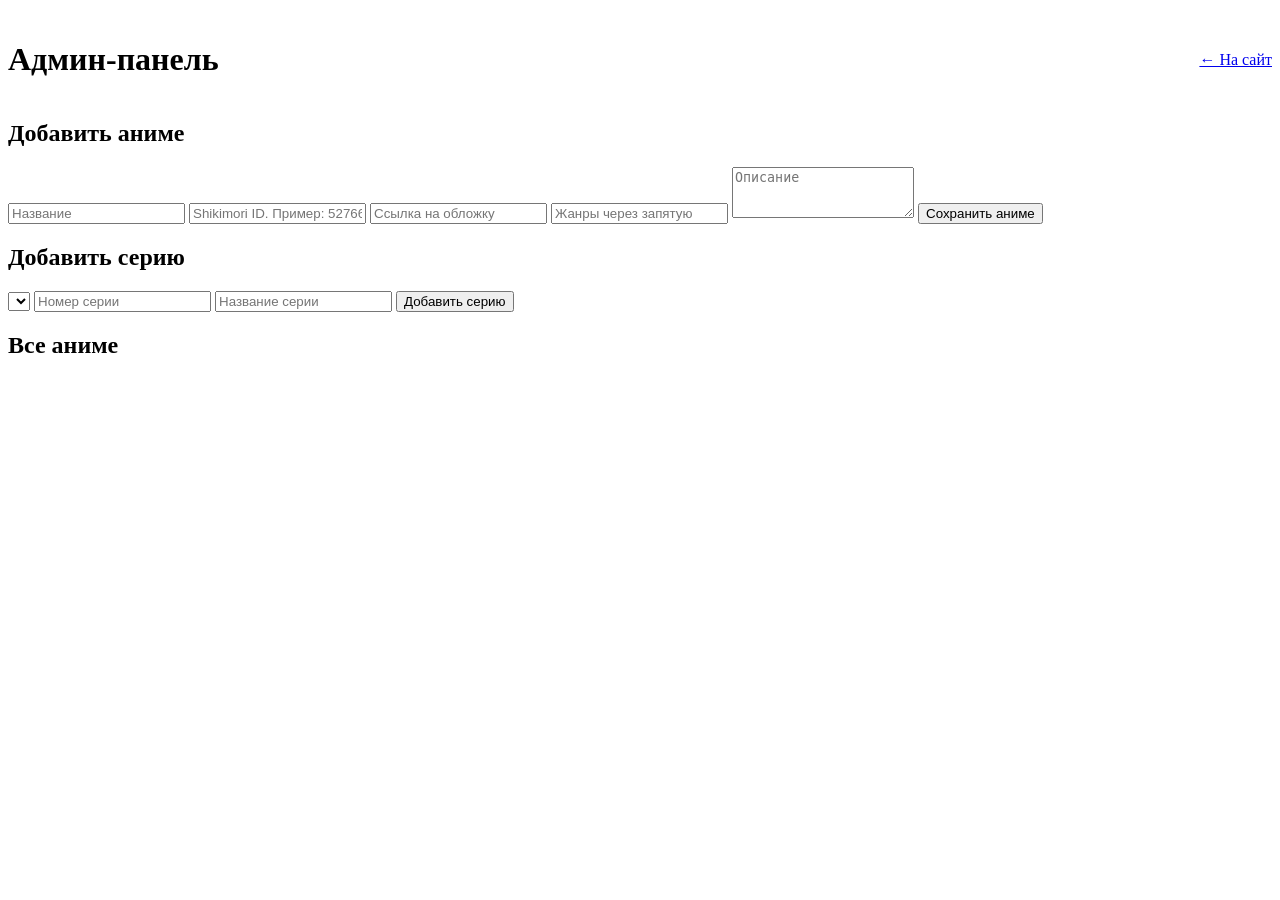
==== admin.html @ 5b0abafa "Create admin.html" ====
<!DOCTYPE html>
<html lang="ru" data-theme="dark">
<head>
  <meta charset="UTF-8">
  <meta name="viewport" content="width=device-width, initial-scale=1.0">
  <title>Админка</title>
  <link rel="stylesheet" href="style.css">
</head>
<body>
  <main class="container">
    <div style="display:flex; justify-content: space-between; align-items:center; margin:20px 0;">
      <h1>Админ-панель</h1>
      <a href="/" class="btn-admin">← На сайт</a>
    </div>

    <div class="admin-section">
      <h2>Добавить аниме</h2>
      <input type="text" id="title" placeholder="Название">
      <input type="text" id="shiki_id" placeholder="Shikimori ID. Пример: 52766">
      <input type="text" id="cover" placeholder="Ссылка на обложку">
      <input type="text" id="genres" placeholder="Жанры через запятую">
      <textarea id="description" placeholder="Описание" rows="3"></textarea>
      <button id="save-anime" class="btn">Сохранить аниме</button>
    </div>

    <div class="admin-section">
      <h2>Добавить серию</h2>
      <select id="anime-select"></select>
      <input type="number" id="ep-num" placeholder="Номер серии">
      <input type="text" id="ep-title" placeholder="Название серии">
      <button id="save-episode" class="btn">Добавить серию</button>
    </div>

    <div class="admin-section">
      <h2>Все аниме</h2>
      <div id="anime-edit-list"></div>
    </div>
  </main>

  <script src="admin.js"></script>
</body>
</html>
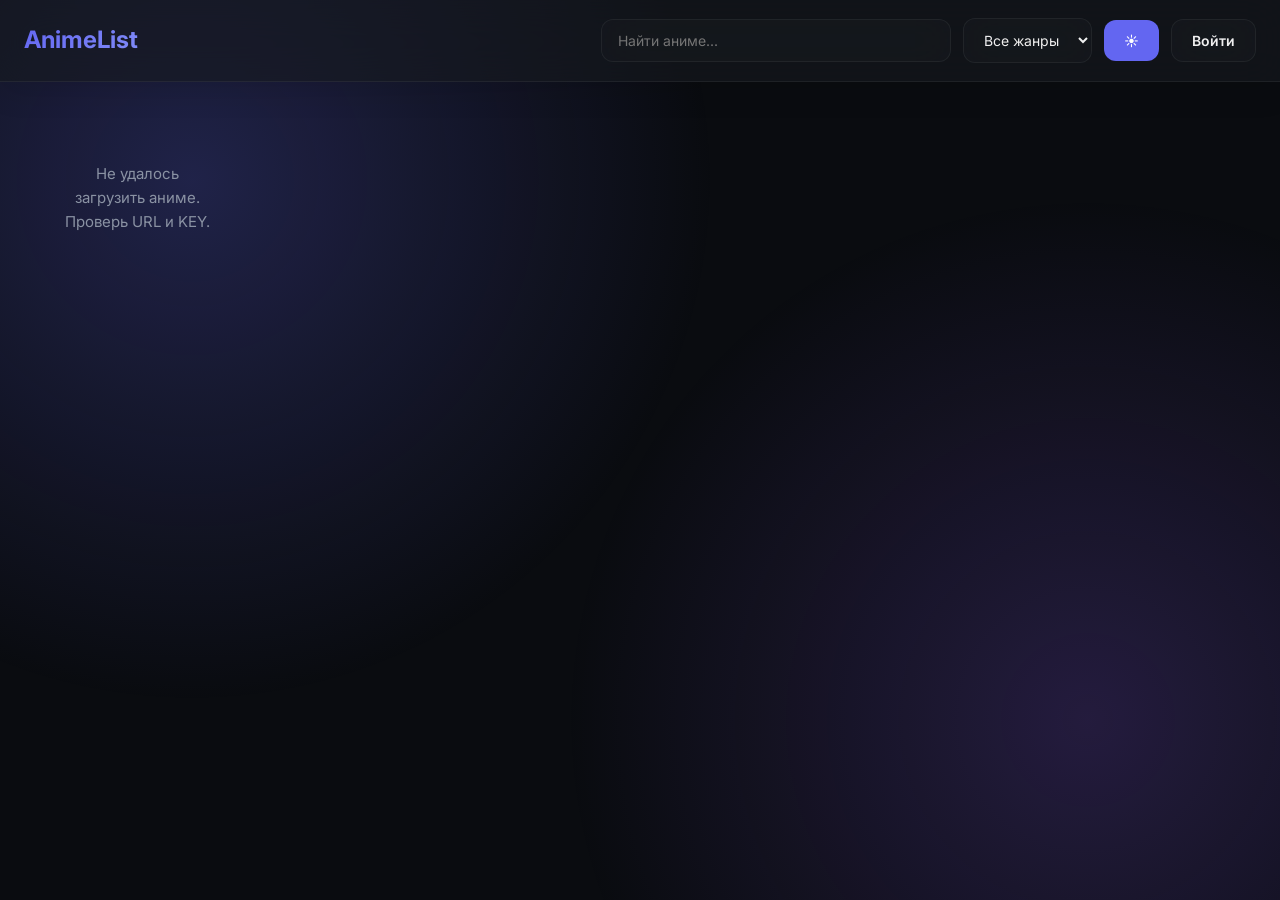
==== commit 021790ca: "Update admin.html" ====
--- a/admin.html
+++ b/admin.html
@@ -1,5 +1,5 @@
 <!DOCTYPE html>
-<html lang="ru" data-theme="dark">
+<html lang="ru">
 <head>
   <meta charset="UTF-8">
   <meta name="viewport" content="width=device-width, initial-scale=1.0">
@@ -7,36 +7,52 @@
   <link rel="stylesheet" href="style.css">
 </head>
 <body>
+  <header>
+    <div class="container header-inner">
+      <h1>Админ-панель</h1>
+      <a href="index.html" class="btn-admin">На сайт</a>
+    </div>
+  </header>
+
   <main class="container">
-    <div style="display:flex; justify-content: space-between; align-items:center; margin:20px 0;">
-      <h1>Админ-панель</h1>
-      <a href="/" class="btn-admin">← На сайт</a>
-    </div>
-
-    <div class="admin-section">
-      <h2>Добавить аниме</h2>
+    <section class="admin-section">
+      <h2>➕ Добавить аниме</h2>
       <input type="text" id="title" placeholder="Название">
-      <input type="text" id="shiki_id" placeholder="Shikimori ID. Пример: 52766">
+      <input type="text" id="shiki_id" placeholder="Shikimori ID">
       <input type="text" id="cover" placeholder="Ссылка на обложку">
       <input type="text" id="genres" placeholder="Жанры через запятую">
-      <textarea id="description" placeholder="Описание" rows="3"></textarea>
-      <button id="save-anime" class="btn">Сохранить аниме</button>
+      <textarea id="description" placeholder="Описание"></textarea>
+      <button id="save-anime" class="btn">Сохранить</button>
+    </section>
+
+    <section class="admin-section">
+      <h2>🎬 Добавить серии</h2>
+      <select id="anime-select"></select>
+      <textarea id="ep-links" placeholder="Формат: номер | название | ссылка&#10;1 | Серия 1 | https://...&#10;2 | Серия 2 | https://..." rows="6"></textarea>
+      <small style="color: var(--text-muted);">Если ссылки нет - оставь поле пустым. Ссылка пока не используется, но сохранится.</small>
+      <button id="save-episodes" class="btn">Добавить серии</button>
+    </section>
+
+    <section class="admin-section">
+      <h2>📋 Все аниме</h2>
+      <div id="anime-edit-list"></div>
+    </section>
+  </main>
+
+  <!-- Модалка редактирования -->
+  <div id="edit-modal" class="modal">
+    <div class="modal-content">
+      <span id="close-edit" class="close">&times;</span>
+      <h2>Редактировать аниме</h2>
+      <input type="text" id="edit-title" placeholder="Название">
+      <input type="text" id="edit-shiki_id" placeholder="Shikimori ID">
+      <input type="text" id="edit-cover" placeholder="Ссылка на обложку">
+      <input type="text" id="edit-genres" placeholder="Жанры через запятую">
+      <textarea id="edit-description" placeholder="Описание"></textarea>
+      <button id="update-anime" class="btn">Сохранить изменения</button>
     </div>
-
-    <div class="admin-section">
-      <h2>Добавить серию</h2>
-      <select id="anime-select"></select>
-      <input type="number" id="ep-num" placeholder="Номер серии">
-      <input type="text" id="ep-title" placeholder="Название серии">
-      <button id="save-episode" class="btn">Добавить серию</button>
-    </div>
-
-    <div class="admin-section">
-      <h2>Все аниме</h2>
-      <div id="anime-edit-list"></div>
-    </div>
-  </main>
+  </div>
 
   <script src="admin.js"></script>
 </body>
-</html>
+        </html>
--- a/style.css
+++ b/style.css
@@ -0,0 +1,377 @@
+@import url('https://fonts.googleapis.com/css2?family=Inter:wght@400;500;600;700&display=swap');
+
+:root[data-theme="dark"] {
+  --bg: #0a0c10;
+  --bg-card: rgba(22, 25, 31, 0.6);
+  --bg-hover: rgba(32, 36, 44, 0.8);
+  --text: #f0f0f0;
+  --text-muted: #8a92a3;
+  --border: rgba(255, 255, 255, 0.06);
+  --accent: #6366f1;
+  --accent-hover: #818cf8;
+  --danger: #f43f5e;
+  --success: #10b981;
+  --glass: blur(20px);
+}
+
+:root[data-theme="light"] {
+  --bg: #f8fafc;
+  --bg-card: rgba(255, 255, 255, 0.7);
+  --bg-hover: rgba(255, 255, 255, 0.9);
+  --text: #0f172a;
+  --text-muted: #64748b;
+  --border: rgba(0, 0, 0, 0.06);
+  --accent: #4f46e5;
+  --accent-hover: #4338ca;
+  --danger: #dc2626;
+  --success: #059669;
+  --glass: blur(20px);
+}
+
+* { box-sizing: border-box; margin: 0; padding: 0; }
+
+body {
+  font-family: 'Inter', sans-serif;
+  background: var(--bg);
+  color: var(--text);
+  line-height: 1.6;
+  min-height: 100vh;
+  position: relative;
+}
+
+body::before {
+  content: '';
+  position: fixed;
+  inset: 0;
+  background: 
+    radial-gradient(circle at 15% 20%, rgba(99, 102, 241, 0.25), transparent 40%),
+    radial-gradient(circle at 85% 80%, rgba(139, 92, 246, 0.2), transparent 40%);
+  pointer-events: none;
+  z-index: -1;
+}
+
+.container { max-width: 1300px; margin: 0 auto; padding: 0 24px; }
+
+header {
+  background: var(--bg-card);
+  backdrop-filter: var(--glass);
+  -webkit-backdrop-filter: var(--glass);
+  padding: 18px 0;
+  border-bottom: 1px solid var(--border);
+  position: sticky;
+  top: 0;
+  z-index: 100;
+  box-shadow: 0 8px 32px rgba(0,0,0,0.12);
+}
+
+.header-inner {
+  display: flex;
+  justify-content: space-between;
+  align-items: center;
+  gap: 20px;
+  flex-wrap: wrap;
+}
+
+header h1 {
+  font-size: 24px;
+  font-weight: 700;
+  background: linear-gradient(135deg, var(--accent), var(--accent-hover));
+  -webkit-background-clip: text;
+  -webkit-text-fill-color: transparent;
+  background-clip: text;
+}
+
+.controls {
+  display: flex;
+  gap: 12px;
+  align-items: center;
+  flex: 1;
+  justify-content: flex-end;
+  flex-wrap: wrap;
+}
+
+#search, #genre-filter, input, textarea, select {
+  padding: 12px 16px;
+  background: var(--bg-card);
+  backdrop-filter: var(--glass);
+  border: 1px solid var(--border);
+  border-radius: 12px;
+  color: var(--text);
+  font-size: 14px;
+  font-family: inherit;
+  transition: all 0.25s;
+}
+
+#search:focus, input:focus, textarea:focus, select:focus { 
+  outline: none; 
+  border-color: var(--accent);
+  box-shadow: 0 0 0 4px rgba(99, 102, 241, 0.15);
+}
+
+#search { flex: 1; max-width: 350px; }
+
+button, .btn, .btn-admin {
+  cursor: pointer;
+  padding: 12px 20px;
+  background: var(--accent);
+  border: none;
+  border-radius: 12px;
+  color: white;
+  font-size: 14px;
+  font-weight: 600;
+  font-family: inherit;
+  transition: all 0.25s cubic-bezier(0.4, 0, 0.2, 1);
+}
+
+button:hover, .btn:hover {
+  background: var(--accent-hover);
+  transform: translateY(-2px);
+  box-shadow: 0 8px 20px rgba(99, 102, 241, 0.4);
+}
+
+.btn-admin {
+  background: var(--bg-card);
+  backdrop-filter: var(--glass);
+  border: 1px solid var(--border);
+  color: var(--text);
+}
+
+.btn-admin:hover {
+  background: var(--bg-hover);
+  transform: translateY(-2px);
+}
+
+.btn-danger { background: var(--danger); }
+.btn-danger:hover { 
+  background: #e11d48; 
+  box-shadow: 0 8px 20px rgba(244, 63, 94, 0.4);
+}
+
+.anime-grid {
+  display: grid;
+  grid-template-columns: repeat(auto-fill, minmax(190px, 1fr));
+  gap: 24px;
+  padding: 40px 0;
+}
+
+.anime-card {
+  background: var(--bg-card);
+  backdrop-filter: var(--glass);
+  border-radius: 16px;
+  overflow: hidden;
+  cursor: pointer;
+  transition: all 0.3s cubic-bezier(0.4, 0, 0.2, 1);
+  border: 1px solid var(--border);
+  position: relative;
+}
+
+.anime-card:hover {
+  transform: translateY(-8px) scale(1.02);
+  box-shadow: 0 20px 40px rgba(0,0,0,0.3);
+  border-color: rgba(99, 102, 241, 0.5);
+}
+
+.anime-card img {
+  width: 100%;
+  height: 260px;
+  object-fit: cover;
+  transition: transform 0.4s;
+}
+
+.anime-card:hover img {
+  transform: scale(1.08);
+}
+
+.anime-card .info {
+  padding: 16px;
+}
+
+.anime-card h3 {
+  font-size: 15px;
+  font-weight: 600;
+  margin-bottom: 6px;
+  display: -webkit-box;
+  -webkit-line-clamp: 2;
+  -webkit-box-orient: vertical;
+  overflow: hidden;
+}
+
+.anime-card .genres {
+  font-size: 12px;
+  color: var(--text-muted);
+}
+
+.watched-badge {
+  position: absolute; 
+  top: 12px; 
+  right: 12px;
+  background: var(--accent); 
+  color: white;
+  padding: 6px 12px; 
+  border-radius: 20px;
+  font-size: 12px; 
+  font-weight: 600;
+  z-index: 2;
+  box-shadow: 0 4px 16px rgba(99, 102, 241, 0.5);
+}
+
+.modal {
+  display: none; 
+  position: fixed; 
+  z-index: 1000;
+  inset: 0;
+  background: rgba(0, 0, 0, 0.75); 
+  backdrop-filter: blur(12px);
+  overflow-y: auto;
+  animation: fadeIn 0.25s;
+}
+
+@keyframes fadeIn {
+  from { opacity: 0; }
+  to { opacity: 1; }
+}
+
+.modal-content {
+  background: var(--bg-card);
+  backdrop-filter: var(--glass);
+  margin: 50px auto; 
+  padding: 32px;
+  border-radius: 20px; 
+  max-width: 1000px; 
+  position: relative;
+  border: 1px solid var(--border);
+  box-shadow: 0 25px 80px rgba(0,0,0,0.4);
+  animation: slideUp 0.35s cubic-bezier(0.34, 1.56, 0.64, 1);
+}
+
+@keyframes slideUp {
+  from { opacity: 0; transform: translateY(30px) scale(0.95); }
+  to { opacity: 1; transform: translateY(0) scale(1); }
+}
+
+.close {
+  position: absolute; 
+  right: 24px; 
+  top: 20px;
+  font-size: 32px; 
+  cursor: pointer; 
+  color: var(--text-muted);
+  transition: all 0.25s;
+}
+.close:hover { 
+  color: var(--text); 
+  transform: rotate(90deg);
+}
+
+.player-wrapper {
+  position: relative;
+  padding-bottom: 56.25%;
+  height: 0;
+  margin: 24px 0;
+  background: #000;
+  border-radius: 16px;
+  overflow: hidden;
+}
+
+#player {
+  position: absolute;
+  inset: 0;
+  width: 100%; height: 100%;
+  border: none;
+}
+
+.episodes { 
+  display: flex; 
+  flex-wrap: wrap; 
+  gap: 10px; 
+  margin-top: 20px; 
+}
+
+.episodes button {
+  padding: 10px 16px; 
+  background: var(--bg-card); 
+  border: 1px solid var(--border);
+  border-radius: 10px; 
+  color: var(--text); 
+  cursor: pointer; 
+  font-size: 13px;
+  font-weight: 500;
+}
+
+.episodes button.active { 
+  background: var(--accent); 
+  border-color: var(--accent); 
+  color: white; 
+}
+
+.episodes button.watched::after { 
+  content: '✓'; 
+  margin-left: 6px; 
+  color: var(--success); 
+}
+
+/* Админка */
+.admin-section {
+  background: var(--bg-card);
+  backdrop-filter: var(--glass);
+  padding: 28px;
+  border-radius: 18px;
+  margin: 28px 0;
+  border: 1px solid var(--border);
+  box-shadow: 0 12px 40px rgba(0,0,0,0.15);
+}
+
+.admin-section h2 {
+  font-size: 20px;
+  font-weight: 700;
+  margin-bottom: 20px;
+  display: flex;
+  align-items: center;
+  gap: 10px;
+}
+
+.admin-section input,
+.admin-section textarea,
+.admin-section select {
+  width: 100%; 
+  margin: 10px 0; 
+}
+
+.anime-edit-item {
+  border: 1px solid var(--border);
+  padding: 18px;
+  margin: 14px 0;
+  border-radius: 14px;
+  display: flex;
+  justify-content: space-between;
+  align-items: center;
+  background: var(--bg-card);
+  backdrop-filter: var(--glass);
+  transition: all 0.25s;
+}
+
+.anime-edit-item:hover {
+  border-color: var(--accent);
+  transform: translateX(4px);
+}
+
+.anime-edit-item .shiki-id {
+  color: var(--text-muted);
+  font-size: 13px;
+  margin-left: 8px;
+}
+
+.empty {
+  text-align: center;
+  color: var(--text-muted);
+  padding: 40px;
+  font-size: 15px;
+}
+
+@media (max-width: 768px) {
+  .header-inner { flex-direction: column; align-items: stretch; }
+  .controls { justify-content: space-between; }
+  #search { max-width: 100%; }
+  .anime-grid { grid-template-columns: repeat(auto-fill, minmax(150px, 1fr)); gap: 16px; }
+  .modal-content { margin: 20px 16px; padding: 24px; }
+         }
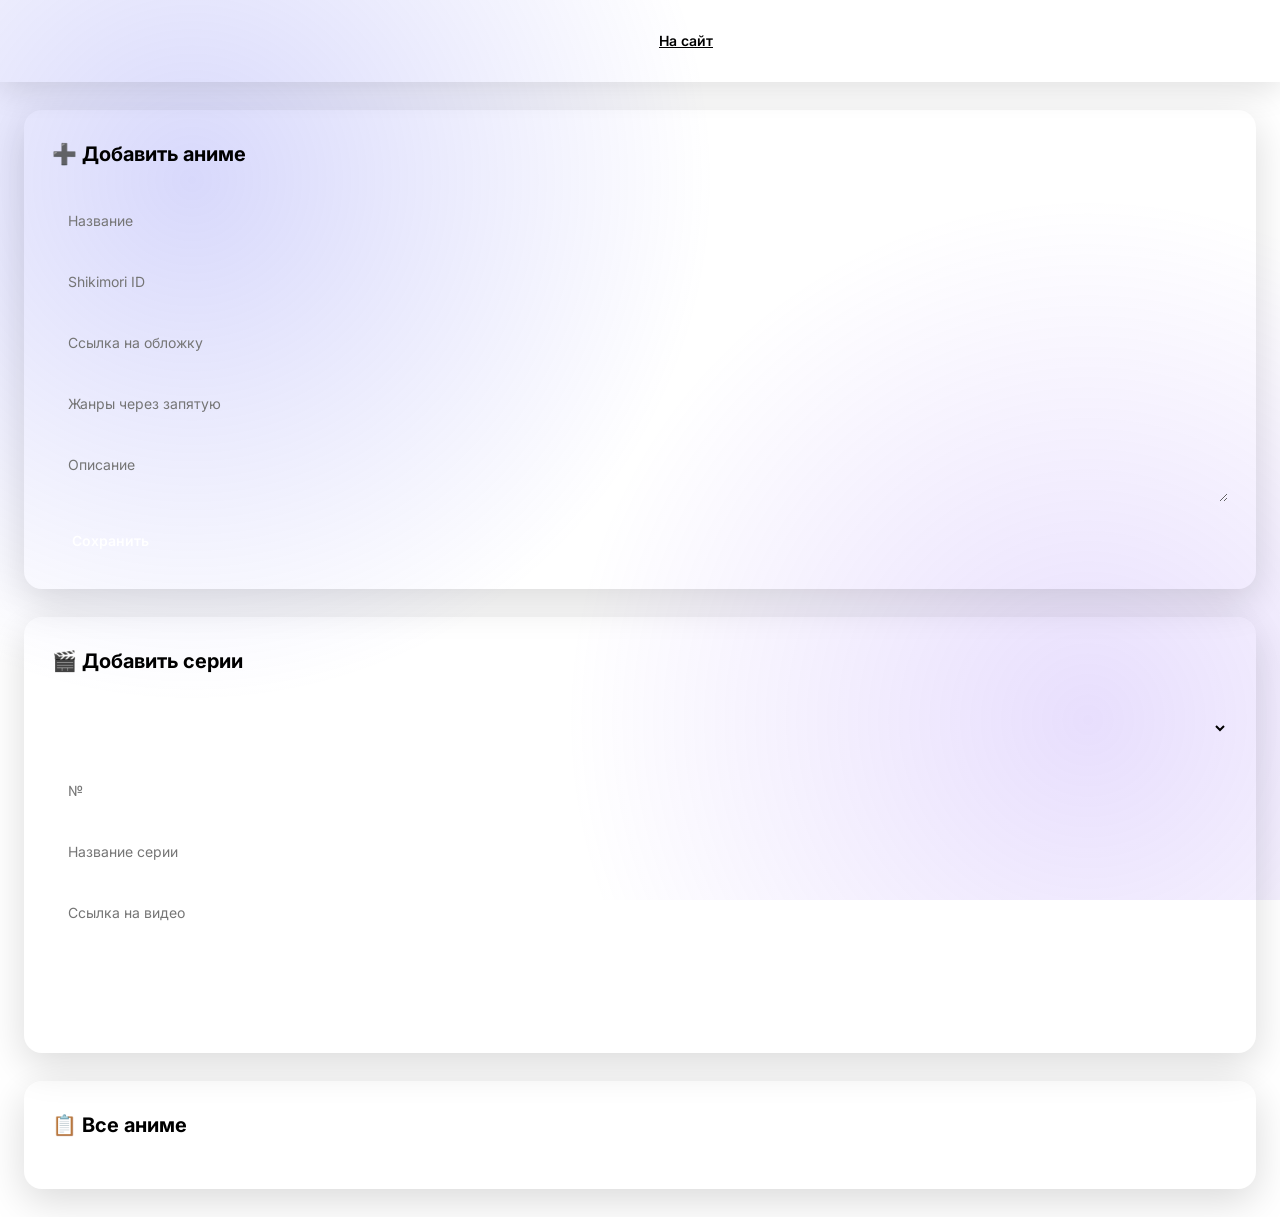
==== commit 9a092eb6: "Update admin.html" ====
--- a/admin.html
+++ b/admin.html
@@ -11,6 +11,7 @@
     <div class="container header-inner">
       <h1>Админ-панель</h1>
       <a href="index.html" class="btn-admin">На сайт</a>
+      <button id="logout-btn" class="btn btn-danger">Выйти</button>
     </div>
   </header>
 
@@ -28,9 +29,18 @@
     <section class="admin-section">
       <h2>🎬 Добавить серии</h2>
       <select id="anime-select"></select>
-      <textarea id="ep-links" placeholder="Формат: номер | название | ссылка&#10;1 | Серия 1 | https://...&#10;2 | Серия 2 | https://..." rows="6"></textarea>
-      <small style="color: var(--text-muted);">Если ссылки нет - оставь поле пустым. Ссылка пока не используется, но сохранится.</small>
-      <button id="save-episodes" class="btn">Добавить серии</button>
+      <div id="episodes-form">
+        <div class="episode-row">
+          <input type="number" class="ep-num" placeholder="№" min="1">
+          <input type="text" class="ep-title" placeholder="Название серии">
+          <input type="text" class="ep-link" placeholder="Ссылка на видео">
+          <button type="button" class="btn btn-danger remove-ep">×</button>
+        </div>
+      </div>
+      <div class="episode-actions">
+        <button type="button" id="add-episode-row" class="btn">+ Добавить поле</button>
+        <button id="save-episodes" class="btn">Сохранить серии</button>
+      </div>
     </section>
 
     <section class="admin-section">
@@ -39,7 +49,6 @@
     </section>
   </main>
 
-  <!-- Модалка редактирования -->
   <div id="edit-modal" class="modal">
     <div class="modal-content">
       <span id="close-edit" class="close">&times;</span>
@@ -55,4 +64,4 @@
 
   <script src="admin.js"></script>
 </body>
-        </html>
+</html>
--- a/style.css
+++ b/style.css
@@ -374,4 +374,42 @@
   #search { max-width: 100%; }
   .anime-grid { grid-template-columns: repeat(auto-fill, minmax(150px, 1fr)); gap: 16px; }
   .modal-content { margin: 20px 16px; padding: 24px; }
-         }
+  .episode-row {
+  display: grid;
+  grid-template-columns: 80px 1fr 1fr 40px;
+  gap: 10px;
+  margin-bottom: 12px;
+  align-items: center;
+}
+
+.episode-row input {
+  margin: 0;
+}
+
+.episode-actions {
+  display: flex;
+  gap: 12px;
+  margin-top: 16px;
+}
+
+.edit-actions {
+  display: flex;
+  gap: 8px;
+}
+
+.ep-count {
+  color: var(--text-muted);
+  font-size: 13px;
+  margin-left: 10px;
+}
+
+@media (max-width: 768px) {
+  .episode-row {
+    grid-template-columns: 1fr;
+  }
+  
+  .episode-row .remove-ep {
+    width: 100%;
+  }
+}       
+}
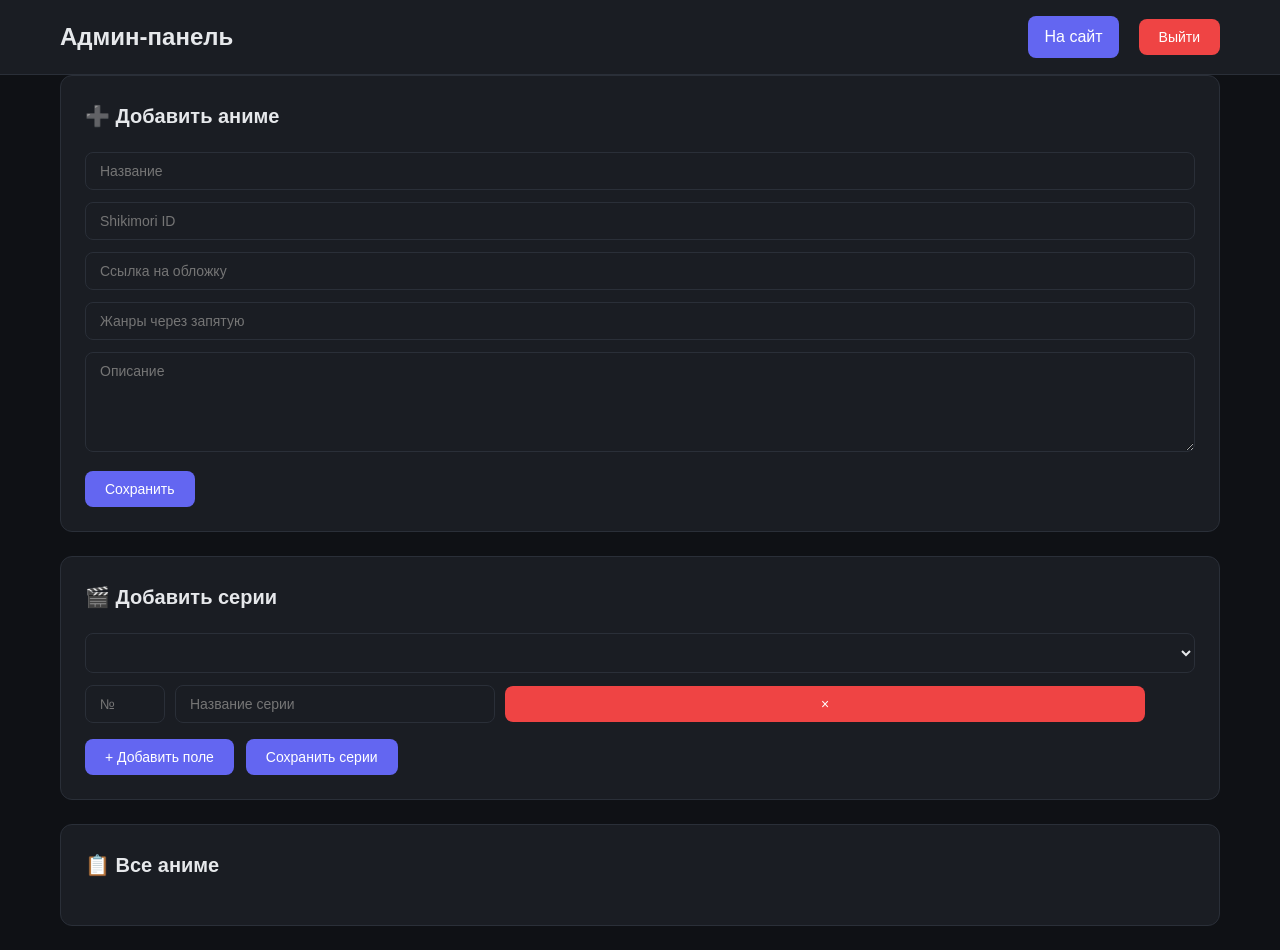
==== commit 23ea738f: "Update admin.html" ====
--- a/admin.html
+++ b/admin.html
@@ -33,7 +33,6 @@
         <div class="episode-row">
           <input type="number" class="ep-num" placeholder="№" min="1">
           <input type="text" class="ep-title" placeholder="Название серии">
-          <input type="text" class="ep-link" placeholder="Ссылка на видео">
           <button type="button" class="btn btn-danger remove-ep">×</button>
         </div>
       </div>
@@ -64,4 +63,4 @@
 
   <script src="admin.js"></script>
 </body>
-</html>
+                                                                    </html>
--- a/style.css
+++ b/style.css
@@ -1,185 +1,180 @@
-@import url('https://fonts.googleapis.com/css2?family=Inter:wght@400;500;600;700&display=swap');
-
-:root[data-theme="dark"] {
-  --bg: #0a0c10;
-  --bg-card: rgba(22, 25, 31, 0.6);
-  --bg-hover: rgba(32, 36, 44, 0.8);
-  --text: #f0f0f0;
-  --text-muted: #8a92a3;
-  --border: rgba(255, 255, 255, 0.06);
+:root {
+  --bg: #0f1115;
+  --card-bg: #1a1d23;
+  --card-hover: #22262e;
+  --text: #e6e8eb;
+  --text-muted: #9aa0a6;
   --accent: #6366f1;
-  --accent-hover: #818cf8;
-  --danger: #f43f5e;
-  --success: #10b981;
-  --glass: blur(20px);
-}
-
-:root[data-theme="light"] {
-  --bg: #f8fafc;
-  --bg-card: rgba(255, 255, 255, 0.7);
-  --bg-hover: rgba(255, 255, 255, 0.9);
-  --text: #0f172a;
-  --text-muted: #64748b;
-  --border: rgba(0, 0, 0, 0.06);
-  --accent: #4f46e5;
-  --accent-hover: #4338ca;
+  --accent-hover: #4f46e5;
+  --danger: #ef4444;
+  --border: #2a2f38;
+  --shadow: 0 4px 12px rgba(0, 0, 0, 0.4);
+  --radius: 12px;
+}
+
+[data-theme="light"] {
+  --bg: #f5f7fa;
+  --card-bg: #ffffff;
+  --card-hover: #f0f2f5;
+  --text: #1a1d23;
+  --text-muted: #5a6268;
+  --accent: #6366f1;
+  --accent-hover: #4f46e5;
   --danger: #dc2626;
-  --success: #059669;
-  --glass: blur(20px);
-}
-
-* { box-sizing: border-box; margin: 0; padding: 0; }
+  --border: #e2e8f0;
+  --shadow: 0 4px 12px rgba(0, 0, 0, 0.08);
+}
+
+* {
+  box-sizing: border-box;
+  margin: 0;
+  padding: 0;
+}
 
 body {
-  font-family: 'Inter', sans-serif;
+  font-family: -apple-system, BlinkMacSystemFont, "Segoe UI", Roboto, "Helvetica Neue", Arial, sans-serif;
   background: var(--bg);
   color: var(--text);
   line-height: 1.6;
-  min-height: 100vh;
-  position: relative;
-}
-
-body::before {
-  content: '';
-  position: fixed;
-  inset: 0;
-  background: 
-    radial-gradient(circle at 15% 20%, rgba(99, 102, 241, 0.25), transparent 40%),
-    radial-gradient(circle at 85% 80%, rgba(139, 92, 246, 0.2), transparent 40%);
-  pointer-events: none;
-  z-index: -1;
-}
-
-.container { max-width: 1300px; margin: 0 auto; padding: 0 24px; }
-
+  transition: background 0.3s, color 0.3s;
+}
+
+.container {
+  max-width: 1200px;
+  margin: 0 auto;
+  padding: 0 20px;
+}
+
+/* Header */
 header {
-  background: var(--bg-card);
-  backdrop-filter: var(--glass);
-  -webkit-backdrop-filter: var(--glass);
-  padding: 18px 0;
+  background: var(--card-bg);
   border-bottom: 1px solid var(--border);
+  padding: 16px 0;
   position: sticky;
   top: 0;
   z-index: 100;
-  box-shadow: 0 8px 32px rgba(0,0,0,0.12);
+  backdrop-filter: blur(10px);
 }
 
 .header-inner {
   display: flex;
-  justify-content: space-between;
   align-items: center;
   gap: 20px;
-  flex-wrap: wrap;
-}
-
-header h1 {
+}
+
+.header-inner h1 {
+  margin: 0;
   font-size: 24px;
   font-weight: 700;
-  background: linear-gradient(135deg, var(--accent), var(--accent-hover));
-  -webkit-background-clip: text;
-  -webkit-text-fill-color: transparent;
-  background-clip: text;
-}
-
-.controls {
-  display: flex;
-  gap: 12px;
-  align-items: center;
   flex: 1;
-  justify-content: flex-end;
-  flex-wrap: wrap;
-}
-
-#search, #genre-filter, input, textarea, select {
-  padding: 12px 16px;
-  background: var(--bg-card);
-  backdrop-filter: var(--glass);
+}
+
+.header-inner input, .header-inner select {
+  max-width: 200px;
+}
+
+.btn-admin {
+  background: var(--accent);
+  color: white;
+  padding: 8px 16px;
+  border-radius: 8px;
+  text-decoration: none;
+  font-weight: 500;
+  transition: background 0.2s;
+}
+
+.btn-admin:hover {
+  background: var(--accent-hover);
+}
+
+/* Buttons */
+button, .btn {
+  background: var(--accent);
+  color: white;
+  border: none;
+  padding: 10px 20px;
+  border-radius: 8px;
+  cursor: pointer;
+  font-weight: 500;
+  font-size: 14px;
+  transition: all 0.2s;
+}
+
+button:hover, .btn:hover {
+  background: var(--accent-hover);
+  transform: translateY(-1px);
+}
+
+.btn-danger {
+  background: var(--danger);
+}
+
+.btn-danger:hover {
+  background: #b91c1c;
+}
+
+/* Inputs */
+input, select, textarea {
+  background: var(--card-bg);
   border: 1px solid var(--border);
-  border-radius: 12px;
   color: var(--text);
+  padding: 10px 14px;
+  border-radius: 8px;
   font-size: 14px;
   font-family: inherit;
-  transition: all 0.25s;
-}
-
-#search:focus, input:focus, textarea:focus, select:focus { 
-  outline: none; 
+  transition: border 0.2s, box-shadow 0.2s;
+}
+
+input:focus, select:focus, textarea:focus {
+  outline: none;
   border-color: var(--accent);
-  box-shadow: 0 0 0 4px rgba(99, 102, 241, 0.15);
-}
-
-#search { flex: 1; max-width: 350px; }
-
-button, .btn, .btn-admin {
-  cursor: pointer;
-  padding: 12px 20px;
-  background: var(--accent);
-  border: none;
-  border-radius: 12px;
-  color: white;
-  font-size: 14px;
-  font-weight: 600;
-  font-family: inherit;
-  transition: all 0.25s cubic-bezier(0.4, 0, 0.2, 1);
-}
-
-button:hover, .btn:hover {
-  background: var(--accent-hover);
-  transform: translateY(-2px);
-  box-shadow: 0 8px 20px rgba(99, 102, 241, 0.4);
-}
-
-.btn-admin {
-  background: var(--bg-card);
-  backdrop-filter: var(--glass);
-  border: 1px solid var(--border);
-  color: var(--text);
-}
-
-.btn-admin:hover {
-  background: var(--bg-hover);
-  transform: translateY(-2px);
-}
-
-.btn-danger { background: var(--danger); }
-.btn-danger:hover { 
-  background: #e11d48; 
-  box-shadow: 0 8px 20px rgba(244, 63, 94, 0.4);
-}
-
-.anime-grid {
+  box-shadow: 0 0 0 3px rgba(99, 102, 241, 0.1);
+}
+
+textarea {
+  resize: vertical;
+  min-height: 80px;
+}
+
+/* Catalog */
+main {
+  padding: 40px 0;
+}
+
+.filters {
+  display: flex;
+  gap: 12px;
+  margin-bottom: 30px;
+  flex-wrap: wrap;
+}
+
+.anime-list {
   display: grid;
-  grid-template-columns: repeat(auto-fill, minmax(190px, 1fr));
+  grid-template-columns: repeat(auto-fill, minmax(200px, 1fr));
   gap: 24px;
-  padding: 40px 0;
 }
 
 .anime-card {
-  background: var(--bg-card);
-  backdrop-filter: var(--glass);
-  border-radius: 16px;
+  background: var(--card-bg);
+  border-radius: var(--radius);
   overflow: hidden;
   cursor: pointer;
-  transition: all 0.3s cubic-bezier(0.4, 0, 0.2, 1);
+  transition: all 0.3s;
   border: 1px solid var(--border);
   position: relative;
 }
 
 .anime-card:hover {
-  transform: translateY(-8px) scale(1.02);
-  box-shadow: 0 20px 40px rgba(0,0,0,0.3);
-  border-color: rgba(99, 102, 241, 0.5);
+  transform: translateY(-4px);
+  box-shadow: var(--shadow);
+  background: var(--card-hover);
 }
 
 .anime-card img {
   width: 100%;
-  height: 260px;
+  height: 280px;
   object-fit: cover;
-  transition: transform 0.4s;
-}
-
-.anime-card:hover img {
-  transform: scale(1.08);
+  display: block;
 }
 
 .anime-card .info {
@@ -196,34 +191,44 @@
   overflow: hidden;
 }
 
-.anime-card .genres {
+.genres {
+  font-size: 13px;
+  color: var(--text-muted);
+}
+
+.watched-badge {
+  position: absolute;
+  top: 10px;
+  right: 10px;
+  background: var(--accent);
+  color: white;
+  padding: 4px 10px;
+  border-radius: 20px;
   font-size: 12px;
-  color: var(--text-muted);
-}
-
-.watched-badge {
-  position: absolute; 
-  top: 12px; 
-  right: 12px;
-  background: var(--accent); 
-  color: white;
-  padding: 6px 12px; 
-  border-radius: 20px;
-  font-size: 12px; 
   font-weight: 600;
-  z-index: 2;
-  box-shadow: 0 4px 16px rgba(99, 102, 241, 0.5);
-}
-
+}
+
+/* Modal */
 .modal {
-  display: none; 
-  position: fixed; 
+  display: none;
+  position: fixed;
+  inset: 0;
+  background: rgba(0, 0, 0, 0.8);
   z-index: 1000;
-  inset: 0;
-  background: rgba(0, 0, 0, 0.75); 
-  backdrop-filter: blur(12px);
+  backdrop-filter: blur(4px);
+  animation: fadeIn 0.2s;
+}
+
+.modal-content {
+  background: var(--card-bg);
+  margin: 40px auto;
+  padding: 30px;
+  width: 90%;
+  max-width: 900px;
+  border-radius: var(--radius);
+  max-height: 90vh;
   overflow-y: auto;
-  animation: fadeIn 0.25s;
+  animation: slideUp 0.3s;
 }
 
 @keyframes fadeIn {
@@ -231,185 +236,244 @@
   to { opacity: 1; }
 }
 
-.modal-content {
-  background: var(--bg-card);
-  backdrop-filter: var(--glass);
-  margin: 50px auto; 
-  padding: 32px;
-  border-radius: 20px; 
-  max-width: 1000px; 
-  position: relative;
+@keyframes slideUp {
+  from { transform: translateY(20px); opacity: 0; }
+  to { transform: translateY(0); opacity: 1; }
+}
+
+.close {
+  float: right;
+  font-size: 32px;
+  cursor: pointer;
+  color: var(--text-muted);
+  line-height: 1;
+  transition: color 0.2s;
+}
+
+.close:hover {
+  color: var(--text);
+}
+
+.modal-body {
+  display: flex;
+  gap: 24px;
+  margin-top: 20px;
+}
+
+.modal-cover {
+  width: 200px;
+  height: 300px;
+  object-fit: cover;
+  border-radius: 8px;
+  flex-shrink: 0;
+}
+
+.modal-info {
+  flex: 1;
+}
+
+.episode-list {
+  display: flex;
+  flex-wrap: wrap;
+  gap: 8px;
+  margin-top: 16px;
+}
+
+.episode-list button {
+  background: var(--card-hover);
+  color: var(--text);
   border: 1px solid var(--border);
-  box-shadow: 0 25px 80px rgba(0,0,0,0.4);
-  animation: slideUp 0.35s cubic-bezier(0.34, 1.56, 0.64, 1);
-}
-
-@keyframes slideUp {
-  from { opacity: 0; transform: translateY(30px) scale(0.95); }
-  to { opacity: 1; transform: translateY(0) scale(1); }
-}
-
-.close {
-  position: absolute; 
-  right: 24px; 
-  top: 20px;
-  font-size: 32px; 
-  cursor: pointer; 
+  padding: 8px 16px;
+  border-radius: 6px;
+  font-size: 13px;
+}
+
+.episode-list button:hover {
+  background: var(--accent);
+  color: white;
+}
+
+.episode-list button.active {
+  background: var(--accent);
+  color: white;
+}
+
+.episode-list button.watched {
+  border-color: var(--accent);
+  color: var(--accent);
+}
+
+/* Admin Panel */
+.admin-section {
+  background: var(--card-bg);
+  padding: 24px;
+  border-radius: var(--radius);
+  margin-bottom: 24px;
+  border: 1px solid var(--border);
+}
+
+.admin-section h2 {
+  margin-bottom: 20px;
+  font-size: 20px;
+}
+
+.admin-section input,
+.admin-section select,
+.admin-section textarea {
+  width: 100%;
+  margin-bottom: 12px;
+}
+
+.admin-section textarea {
+  min-height: 100px;
+}
+
+.anime-edit-item {
+  display: flex;
+  justify-content: space-between;
+  align-items: center;
+  padding: 16px;
+  background: var(--card-hover);
+  border-radius: 10px;
+  margin-bottom: 12px;
+  border: 1px solid var(--border);
+  transition: border 0.2s;
+}
+
+.anime-edit-item:hover {
+  border-color: var(--accent);
+}
+
+.anime-edit-info {
+  display: flex;
+  flex-direction: column;
+  gap: 4px;
+}
+
+.edit-actions {
+  display: flex;
+  gap: 8px;
+}
+
+.shiki-id, .ep-count {
   color: var(--text-muted);
-  transition: all 0.25s;
-}
-.close:hover { 
-  color: var(--text); 
-  transform: rotate(90deg);
-}
-
-.player-wrapper {
+  font-size: 13px;
+}
+
+/* Episode and Link Rows */
+.episode-row, .link-row {
+  display: grid;
+  grid-template-columns: 80px 1fr 2fr 40px;
+  gap: 10px;
+  margin-bottom: 12px;
+  align-items: center;
+}
+
+.episode-row input, .link-row input {
+  margin: 0;
+}
+
+.episode-actions {
+  display: flex;
+  gap: 12px;
+  margin-top: 16px;
+  flex-wrap: wrap;
+}
+
+.empty {
+  text-align: center;
+  color: var(--text-muted);
+  padding: 40px 20px;
+  font-size: 15px;
+}
+
+/* Player */
+.player-container {
   position: relative;
   padding-bottom: 56.25%;
   height: 0;
-  margin: 24px 0;
-  background: #000;
-  border-radius: 16px;
+  margin-top: 20px;
+  border-radius: 8px;
   overflow: hidden;
 }
 
-#player {
+.player-container iframe {
   position: absolute;
-  inset: 0;
-  width: 100%; height: 100%;
+  top: 0;
+  left: 0;
+  width: 100%;
+  height: 100%;
   border: none;
 }
 
-.episodes { 
-  display: flex; 
-  flex-wrap: wrap; 
-  gap: 10px; 
-  margin-top: 20px; 
-}
-
-.episodes button {
-  padding: 10px 16px; 
-  background: var(--bg-card); 
-  border: 1px solid var(--border);
-  border-radius: 10px; 
-  color: var(--text); 
-  cursor: pointer; 
-  font-size: 13px;
-  font-weight: 500;
-}
-
-.episodes button.active { 
-  background: var(--accent); 
-  border-color: var(--accent); 
-  color: white; 
-}
-
-.episodes button.watched::after { 
-  content: '✓'; 
-  margin-left: 6px; 
-  color: var(--success); 
-}
-
-/* Админка */
-.admin-section {
-  background: var(--bg-card);
-  backdrop-filter: var(--glass);
-  padding: 28px;
-  border-radius: 18px;
-  margin: 28px 0;
-  border: 1px solid var(--border);
-  box-shadow: 0 12px 40px rgba(0,0,0,0.15);
-}
-
-.admin-section h2 {
-  font-size: 20px;
-  font-weight: 700;
-  margin-bottom: 20px;
-  display: flex;
-  align-items: center;
-  gap: 10px;
-}
-
-.admin-section input,
-.admin-section textarea,
-.admin-section select {
-  width: 100%; 
-  margin: 10px 0; 
-}
-
-.anime-edit-item {
-  border: 1px solid var(--border);
-  padding: 18px;
-  margin: 14px 0;
-  border-radius: 14px;
-  display: flex;
-  justify-content: space-between;
-  align-items: center;
-  background: var(--bg-card);
-  backdrop-filter: var(--glass);
-  transition: all 0.25s;
-}
-
-.anime-edit-item:hover {
-  border-color: var(--accent);
-  transform: translateX(4px);
-}
-
-.anime-edit-item .shiki-id {
-  color: var(--text-muted);
-  font-size: 13px;
-  margin-left: 8px;
-}
-
-.empty {
-  text-align: center;
-  color: var(--text-muted);
-  padding: 40px;
-  font-size: 15px;
-}
-
+/* Responsive */
 @media (max-width: 768px) {
-  .header-inner { flex-direction: column; align-items: stretch; }
-  .controls { justify-content: space-between; }
-  #search { max-width: 100%; }
-  .anime-grid { grid-template-columns: repeat(auto-fill, minmax(150px, 1fr)); gap: 16px; }
-  .modal-content { margin: 20px 16px; padding: 24px; }
-  .episode-row {
-  display: grid;
-  grid-template-columns: 80px 1fr 1fr 40px;
-  gap: 10px;
-  margin-bottom: 12px;
-  align-items: center;
-}
-
-.episode-row input {
-  margin: 0;
-}
-
-.episode-actions {
-  display: flex;
-  gap: 12px;
-  margin-top: 16px;
-}
-
-.edit-actions {
-  display: flex;
-  gap: 8px;
-}
-
-.ep-count {
-  color: var(--text-muted);
-  font-size: 13px;
-  margin-left: 10px;
-}
-
-@media (max-width: 768px) {
-  .episode-row {
+  .anime-list {
+    grid-template-columns: repeat(auto-fill, minmax(150px, 1fr));
+    gap: 16px;
+  }
+  
+  .anime-card img {
+    height: 220px;
+  }
+  
+  .modal-content {
+    margin: 20px auto;
+    padding: 20px;
+  }
+  
+  .modal-body {
+    flex-direction: column;
+  }
+  
+  .modal-cover {
+    width: 100%;
+    height: 250px;
+  }
+  
+  .episode-row, .link-row {
     grid-template-columns: 1fr;
   }
   
-  .episode-row .remove-ep {
+  .anime-edit-item {
+    flex-direction: column;
+    align-items: flex-start;
+    gap: 12px;
+  }
+  
+  .edit-actions {
     width: 100%;
   }
-}       
-}
+  
+  .edit-actions button {
+    flex: 1;
+  }
+  
+  .filters {
+    flex-direction: column;
+  }
+  
+  .filters input,
+  .filters select {
+    max-width: 100%;
+  }
+}
+
+/* Scrollbar */
+::-webkit-scrollbar {
+  width: 10px;
+  height: 10px;
+}
+
+::-webkit-scrollbar-track {
+  background: var(--bg);
+}
+
+::-webkit-scrollbar-thumb {
+  background: var(--border);
+  border-radius: 5px;
+}
+
+::-webkit-scrollbar-thumb:hover {
+  background: var(--text-muted);
+    }
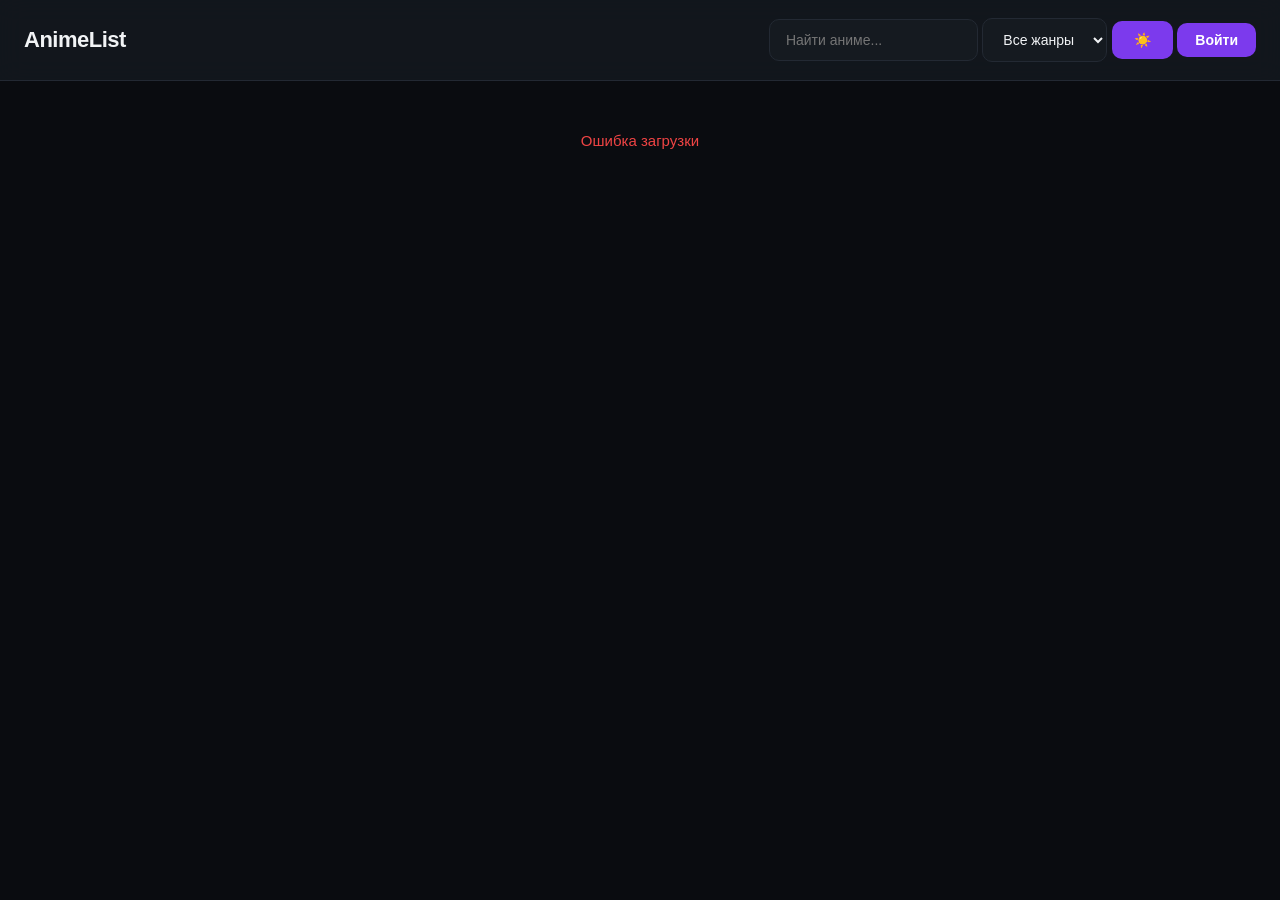
==== commit 0f170f0e: "Update admin.html" ====
--- a/admin.html
+++ b/admin.html
@@ -3,14 +3,14 @@
 <head>
   <meta charset="UTF-8">
   <meta name="viewport" content="width=device-width, initial-scale=1.0">
-  <title>Админка</title>
+  <title>Админка - Anime Site</title>
   <link rel="stylesheet" href="style.css">
 </head>
 <body>
   <header>
     <div class="container header-inner">
       <h1>Админ-панель</h1>
-      <a href="index.html" class="btn-admin">На сайт</a>
+      <a href="/" class="btn-admin">На сайт</a>
       <button id="logout-btn" class="btn btn-danger">Выйти</button>
     </div>
   </header>
@@ -18,26 +18,53 @@
   <main class="container">
     <section class="admin-section">
       <h2>➕ Добавить аниме</h2>
-      <input type="text" id="title" placeholder="Название">
-      <input type="text" id="shiki_id" placeholder="Shikimori ID">
-      <input type="text" id="cover" placeholder="Ссылка на обложку">
-      <input type="text" id="genres" placeholder="Жанры через запятую">
-      <textarea id="description" placeholder="Описание"></textarea>
-      <button id="save-anime" class="btn">Сохранить</button>
+      
+      <label style="display:block; margin-bottom:6px; font-size:14px; color:var(--text-muted);">
+        Ссылка на Shikimori
+      </label>
+      <input type="text" id="shiki_url" placeholder="https://shikimori.io/animes/60427-gnosia/watch">
+      
+      <input type="text" id="shiki_id" placeholder="Shikimori ID" readonly style="background: var(--card-hover);">
+
+      <div style="display: flex; gap: 12px; margin: 16px 0;">
+        <button type="button" id="auto-fill-episodes" class="btn">Загрузить данные и серии</button>
+      </div>
+
+      <label style="display:block; margin-bottom:6px; font-size:14px; color:var(--text-muted);">
+        Название
+      </label>
+      <input type="text" id="title" placeholder="Jujutsu Kaisen">
+
+      <label style="display:block; margin-bottom:6px; font-size:14px; color:var(--text-muted);">
+        Обложка
+      </label>
+      <input type="text" id="cover" placeholder="https://shikimori.one/system/animes/original/50801.jpg">
+
+      <label style="display:block; margin-bottom:6px; font-size:14px; color:var(--text-muted);">
+        Жанры через запятую
+      </label>
+      <input type="text" id="genres" placeholder="Экшен, Сверхъестественное, Школа">
+
+      <label style="display:block; margin-bottom:6px; font-size:14px; color:var(--text-muted);">
+        Описание
+      </label>
+      <textarea id="description" placeholder="Описание аниме"></textarea>
+
+      <button id="save-anime" class="btn" style="margin-top: 16px;">Сохранить аниме</button>
     </section>
 
     <section class="admin-section">
       <h2>🎬 Добавить серии</h2>
+      
+      <label style="display:block; margin-bottom:6px; font-size:14px; color:var(--text-muted);">
+        Выбери аниме
+      </label>
       <select id="anime-select"></select>
-      <div id="episodes-form">
-        <div class="episode-row">
-          <input type="number" class="ep-num" placeholder="№" min="1">
-          <input type="text" class="ep-title" placeholder="Название серии">
-          <button type="button" class="btn btn-danger remove-ep">×</button>
-        </div>
-      </div>
+
+      <div id="episodes-form" style="margin-top: 20px;"></div>
+      
       <div class="episode-actions">
-        <button type="button" id="add-episode-row" class="btn">+ Добавить поле</button>
+        <button type="button" id="add-episode-row" class="btn">+ Добавить серию</button>
         <button id="save-episodes" class="btn">Сохранить серии</button>
       </div>
     </section>
@@ -52,15 +79,26 @@
     <div class="modal-content">
       <span id="close-edit" class="close">&times;</span>
       <h2>Редактировать аниме</h2>
+      
+      <label style="display:block; margin-bottom:6px; font-size:14px; color:var(--text-muted);">Название</label>
       <input type="text" id="edit-title" placeholder="Название">
+      
+      <label style="display:block; margin-bottom:6px; font-size:14px; color:var(--text-muted);">Shikimori ID</label>
       <input type="text" id="edit-shiki_id" placeholder="Shikimori ID">
+      
+      <label style="display:block; margin-bottom:6px; font-size:14px; color:var(--text-muted);">Обложка</label>
       <input type="text" id="edit-cover" placeholder="Ссылка на обложку">
+      
+      <label style="display:block; margin-bottom:6px; font-size:14px; color:var(--text-muted);">Жанры</label>
       <input type="text" id="edit-genres" placeholder="Жанры через запятую">
+      
+      <label style="display:block; margin-bottom:6px; font-size:14px; color:var(--text-muted);">Описание</label>
       <textarea id="edit-description" placeholder="Описание"></textarea>
+      
       <button id="update-anime" class="btn">Сохранить изменения</button>
     </div>
   </div>
 
   <script src="admin.js"></script>
 </body>
-                                                                    </html>
+      </html>
--- a/style.css
+++ b/style.css
@@ -1,28 +1,28 @@
 :root {
-  --bg: #0f1115;
-  --card-bg: #1a1d23;
-  --card-hover: #22262e;
-  --text: #e6e8eb;
-  --text-muted: #9aa0a6;
-  --accent: #6366f1;
-  --accent-hover: #4f46e5;
+  --bg: #0a0c10;
+  --card-bg: #151a20;
+  --card-hover: #1d232b;
+  --text: #f1f3f5;
+  --text-muted: #8b95a1;
+  --accent: #7c3aed;
+  --accent-hover: #6d28d9;
   --danger: #ef4444;
-  --border: #2a2f38;
-  --shadow: 0 4px 12px rgba(0, 0, 0, 0.4);
-  --radius: 12px;
+  --border: #232933;
+  --shadow: 0 8px 24px rgba(0, 0, 0, 0.5);
+  --radius: 14px;
 }
 
 [data-theme="light"] {
-  --bg: #f5f7fa;
+  --bg: #f8fafc;
   --card-bg: #ffffff;
-  --card-hover: #f0f2f5;
-  --text: #1a1d23;
-  --text-muted: #5a6268;
-  --accent: #6366f1;
-  --accent-hover: #4f46e5;
+  --card-hover: #f1f5f9;
+  --text: #0f172a;
+  --text-muted: #64748b;
+  --accent: #7c3aed;
+  --accent-hover: #6d28d9;
   --danger: #dc2626;
   --border: #e2e8f0;
-  --shadow: 0 4px 12px rgba(0, 0, 0, 0.08);
+  --shadow: 0 8px 24px rgba(15, 23, 42, 0.08);
 }
 
 * {
@@ -32,7 +32,7 @@
 }
 
 body {
-  font-family: -apple-system, BlinkMacSystemFont, "Segoe UI", Roboto, "Helvetica Neue", Arial, sans-serif;
+  font-family: -apple-system, BlinkMacSystemFont, "Segoe UI", Roboto, "Inter", sans-serif;
   background: var(--bg);
   color: var(--text);
   line-height: 1.6;
@@ -40,51 +40,59 @@
 }
 
 .container {
-  max-width: 1200px;
+  max-width: 1280px;
   margin: 0 auto;
-  padding: 0 20px;
+  padding: 0 24px;
 }
 
 /* Header */
 header {
-  background: var(--card-bg);
+  background: rgba(21, 26, 32, 0.8);
+  backdrop-filter: blur(12px);
   border-bottom: 1px solid var(--border);
-  padding: 16px 0;
+  padding: 18px 0;
   position: sticky;
   top: 0;
   z-index: 100;
-  backdrop-filter: blur(10px);
+}
+
+[data-theme="light"] header {
+  background: rgba(255, 255, 255, 0.8);
 }
 
 .header-inner {
   display: flex;
   align-items: center;
-  gap: 20px;
+  gap: 16px;
 }
 
 .header-inner h1 {
   margin: 0;
-  font-size: 24px;
+  font-size: 22px;
   font-weight: 700;
   flex: 1;
-}
-
-.header-inner input, .header-inner select {
-  max-width: 200px;
+  letter-spacing: -0.5px;
+}
+
+.header-inner input,
+.header-inner select {
+  max-width: 220px;
 }
 
 .btn-admin {
   background: var(--accent);
   color: white;
-  padding: 8px 16px;
-  border-radius: 8px;
+  padding: 9px 18px;
+  border-radius: 10px;
   text-decoration: none;
-  font-weight: 500;
-  transition: background 0.2s;
+  font-weight: 600;
+  font-size: 14px;
+  transition: all 0.2s;
 }
 
 .btn-admin:hover {
   background: var(--accent-hover);
+  transform: translateY(-1px);
 }
 
 /* Buttons */
@@ -92,17 +100,19 @@
   background: var(--accent);
   color: white;
   border: none;
-  padding: 10px 20px;
-  border-radius: 8px;
+  padding: 11px 22px;
+  border-radius: 10px;
   cursor: pointer;
-  font-weight: 500;
+  font-weight: 600;
   font-size: 14px;
   transition: all 0.2s;
+  font-family: inherit;
 }
 
 button:hover, .btn:hover {
   background: var(--accent-hover);
-  transform: translateY(-1px);
+  transform: translateY(-2px);
+  box-shadow: 0 4px 12px rgba(124, 58, 237, 0.3);
 }
 
 .btn-danger {
@@ -111,47 +121,48 @@
 
 .btn-danger:hover {
   background: #b91c1c;
+  box-shadow: 0 4px 12px rgba(239, 68, 68, 0.3);
 }
 
 /* Inputs */
 input, select, textarea {
   background: var(--card-bg);
-  border: 1px solid var(--border);
+  border: 1.5px solid var(--border);
   color: var(--text);
-  padding: 10px 14px;
-  border-radius: 8px;
+  padding: 12px 16px;
+  border-radius: 10px;
   font-size: 14px;
   font-family: inherit;
-  transition: border 0.2s, box-shadow 0.2s;
+  transition: all 0.2s;
 }
 
 input:focus, select:focus, textarea:focus {
   outline: none;
   border-color: var(--accent);
-  box-shadow: 0 0 0 3px rgba(99, 102, 241, 0.1);
+  box-shadow: 0 0 0 3px rgba(124, 58, 237, 0.15);
 }
 
 textarea {
   resize: vertical;
-  min-height: 80px;
+  min-height: 90px;
 }
 
 /* Catalog */
 main {
-  padding: 40px 0;
+  padding: 48px 0;
 }
 
 .filters {
   display: flex;
   gap: 12px;
-  margin-bottom: 30px;
+  margin-bottom: 36px;
   flex-wrap: wrap;
 }
 
 .anime-list {
   display: grid;
-  grid-template-columns: repeat(auto-fill, minmax(200px, 1fr));
-  gap: 24px;
+  grid-template-columns: repeat(auto-fill, minmax(210px, 1fr));
+  gap: 28px;
 }
 
 .anime-card {
@@ -159,36 +170,42 @@
   border-radius: var(--radius);
   overflow: hidden;
   cursor: pointer;
-  transition: all 0.3s;
+  transition: all 0.35s cubic-bezier(0.4, 0, 0.2, 1);
   border: 1px solid var(--border);
   position: relative;
 }
 
 .anime-card:hover {
-  transform: translateY(-4px);
+  transform: translateY(-8px);
   box-shadow: var(--shadow);
-  background: var(--card-hover);
+  border-color: var(--accent);
 }
 
 .anime-card img {
   width: 100%;
-  height: 280px;
+  height: 300px;
   object-fit: cover;
   display: block;
+  transition: transform 0.35s;
+}
+
+.anime-card:hover img {
+  transform: scale(1.05);
 }
 
 .anime-card .info {
-  padding: 16px;
+  padding: 18px;
 }
 
 .anime-card h3 {
   font-size: 15px;
   font-weight: 600;
-  margin-bottom: 6px;
+  margin-bottom: 8px;
   display: -webkit-box;
   -webkit-line-clamp: 2;
   -webkit-box-orient: vertical;
   overflow: hidden;
+  line-height: 1.4;
 }
 
 .genres {
@@ -198,14 +215,16 @@
 
 .watched-badge {
   position: absolute;
-  top: 10px;
-  right: 10px;
+  top: 12px;
+  right: 12px;
   background: var(--accent);
   color: white;
-  padding: 4px 10px;
+  padding: 5px 12px;
   border-radius: 20px;
   font-size: 12px;
-  font-weight: 600;
+  font-weight: 700;
+  box-shadow: 0 4px 12px rgba(124, 58, 237, 0.4);
+  z-index: 2;
 }
 
 /* Modal */
@@ -213,22 +232,23 @@
   display: none;
   position: fixed;
   inset: 0;
-  background: rgba(0, 0, 0, 0.8);
+  background: rgba(0, 0, 0, 0.85);
   z-index: 1000;
-  backdrop-filter: blur(4px);
-  animation: fadeIn 0.2s;
+  backdrop-filter: blur(8px);
+  animation: fadeIn 0.25s;
 }
 
 .modal-content {
   background: var(--card-bg);
-  margin: 40px auto;
-  padding: 30px;
+  margin: 5vh auto;
+  padding: 36px;
   width: 90%;
-  max-width: 900px;
+  max-width: 1000px;
   border-radius: var(--radius);
   max-height: 90vh;
   overflow-y: auto;
-  animation: slideUp 0.3s;
+  animation: slideUp 0.35s cubic-bezier(0.4, 0, 0.2, 1);
+  border: 1px solid var(--border);
 }
 
 @keyframes fadeIn {
@@ -237,7 +257,7 @@
 }
 
 @keyframes slideUp {
-  from { transform: translateY(20px); opacity: 0; }
+  from { transform: translateY(30px); opacity: 0; }
   to { transform: translateY(0); opacity: 1; }
 }
 
@@ -247,55 +267,65 @@
   cursor: pointer;
   color: var(--text-muted);
   line-height: 1;
-  transition: color 0.2s;
+  transition: all 0.2s;
 }
 
 .close:hover {
   color: var(--text);
+  transform: rotate(90deg);
 }
 
 .modal-body {
   display: flex;
-  gap: 24px;
-  margin-top: 20px;
+  gap: 28px;
+  margin-top: 24px;
 }
 
 .modal-cover {
-  width: 200px;
-  height: 300px;
+  width: 220px;
+  height: 330px;
   object-fit: cover;
-  border-radius: 8px;
+  border-radius: 12px;
   flex-shrink: 0;
+  box-shadow: var(--shadow);
 }
 
 .modal-info {
   flex: 1;
 }
 
+.modal-info h2 {
+  margin-bottom: 12px;
+  font-size: 28px;
+}
+
 .episode-list {
   display: flex;
   flex-wrap: wrap;
-  gap: 8px;
-  margin-top: 16px;
+  gap: 10px;
+  margin-top: 20px;
 }
 
 .episode-list button {
   background: var(--card-hover);
   color: var(--text);
   border: 1px solid var(--border);
-  padding: 8px 16px;
-  border-radius: 6px;
+  padding: 10px 18px;
+  border-radius: 8px;
   font-size: 13px;
+  font-weight: 500;
 }
 
 .episode-list button:hover {
   background: var(--accent);
   color: white;
+  border-color: var(--accent);
 }
 
 .episode-list button.active {
   background: var(--accent);
   color: white;
+  border-color: var(--accent);
 }
 
 .episode-list button.watched {
@@ -306,53 +336,51 @@
 /* Admin Panel */
 .admin-section {
   background: var(--card-bg);
-  padding: 24px;
+  padding: 28px;
   border-radius: var(--radius);
-  margin-bottom: 24px;
+  margin-bottom: 28px;
   border: 1px solid var(--border);
 }
 
 .admin-section h2 {
-  margin-bottom: 20px;
+  margin-bottom: 22px;
   font-size: 20px;
+  font-weight: 700;
 }
 
 .admin-section input,
 .admin-section select,
 .admin-section textarea {
   width: 100%;
-  margin-bottom: 12px;
-}
-
-.admin-section textarea {
-  min-height: 100px;
+  margin-bottom: 14px;
 }
 
 .anime-edit-item {
   display: flex;
   justify-content: space-between;
   align-items: center;
-  padding: 16px;
+  padding: 18px;
   background: var(--card-hover);
-  border-radius: 10px;
-  margin-bottom: 12px;
+  border-radius: 12px;
+  margin-bottom: 14px;
   border: 1px solid var(--border);
-  transition: border 0.2s;
+  transition: all 0.2s;
 }
 
 .anime-edit-item:hover {
   border-color: var(--accent);
+  transform: translateX(4px);
 }
 
 .anime-edit-info {
   display: flex;
   flex-direction: column;
-  gap: 4px;
+  gap: 6px;
 }
 
 .edit-actions {
   display: flex;
-  gap: 8px;
+  gap: 10px;
 }
 
 .shiki-id, .ep-count {
@@ -360,30 +388,30 @@
   font-size: 13px;
 }
 
-/* Episode and Link Rows */
-.episode-row, .link-row {
+/* Episode Rows */
+.episode-row {
   display: grid;
-  grid-template-columns: 80px 1fr 2fr 40px;
-  gap: 10px;
-  margin-bottom: 12px;
+  grid-template-columns: 90px 1fr 44px;
+  gap: 12px;
+  margin-bottom: 14px;
   align-items: center;
 }
 
-.episode-row input, .link-row input {
+.episode-row input {
   margin: 0;
 }
 
 .episode-actions {
   display: flex;
   gap: 12px;
-  margin-top: 16px;
+  margin-top: 18px;
   flex-wrap: wrap;
 }
 
 .empty {
   text-align: center;
   color: var(--text-muted);
-  padding: 40px 20px;
+  padding: 48px 24px;
   font-size: 15px;
 }
 
@@ -392,9 +420,10 @@
   position: relative;
   padding-bottom: 56.25%;
   height: 0;
-  margin-top: 20px;
-  border-radius: 8px;
+  margin-top: 24px;
+  border-radius: 12px;
   overflow: hidden;
+  box-shadow: var(--shadow);
 }
 
 .player-container iframe {
@@ -408,18 +437,26 @@
 
 /* Responsive */
 @media (max-width: 768px) {
+  .container {
+    padding: 0 16px;
+  }
+
   .anime-list {
     grid-template-columns: repeat(auto-fill, minmax(150px, 1fr));
-    gap: 16px;
+    gap: 18px;
   }
   
   .anime-card img {
-    height: 220px;
+    height: 230px;
   }
   
   .modal-content {
-    margin: 20px auto;
-    padding: 20px;
+    margin: 0;
+    width: 100%;
+    height: 100vh;
+    max-height: 100vh;
+    border-radius: 0;
+    padding: 24px 16px;
   }
   
   .modal-body {
@@ -428,17 +465,17 @@
   
   .modal-cover {
     width: 100%;
-    height: 250px;
-  }
-  
-  .episode-row, .link-row {
+    height: 280px;
+  }
+  
+  .episode-row {
     grid-template-columns: 1fr;
   }
   
   .anime-edit-item {
     flex-direction: column;
     align-items: flex-start;
-    gap: 12px;
+    gap: 14px;
   }
   
   .edit-actions {
@@ -475,5 +512,17 @@
 }
 
 ::-webkit-scrollbar-thumb:hover {
-  background: var(--text-muted);
-    }
+  background: var(--accent);
+}
+
+/* Loading animation */
+@keyframes shimmer {
+ 0% { background-position: -1000px 0; }
+ 100% { background-position: 1000px 0; }
+}
+
+.loading {
+  background: linear-gradient(90deg, var(--card-bg) 25%, var(--card-hover) 50%, var(--card-bg) 75%);
+  background-size: 1000px 100%;
+  animation: shimmer 2s infinite;
+  }
